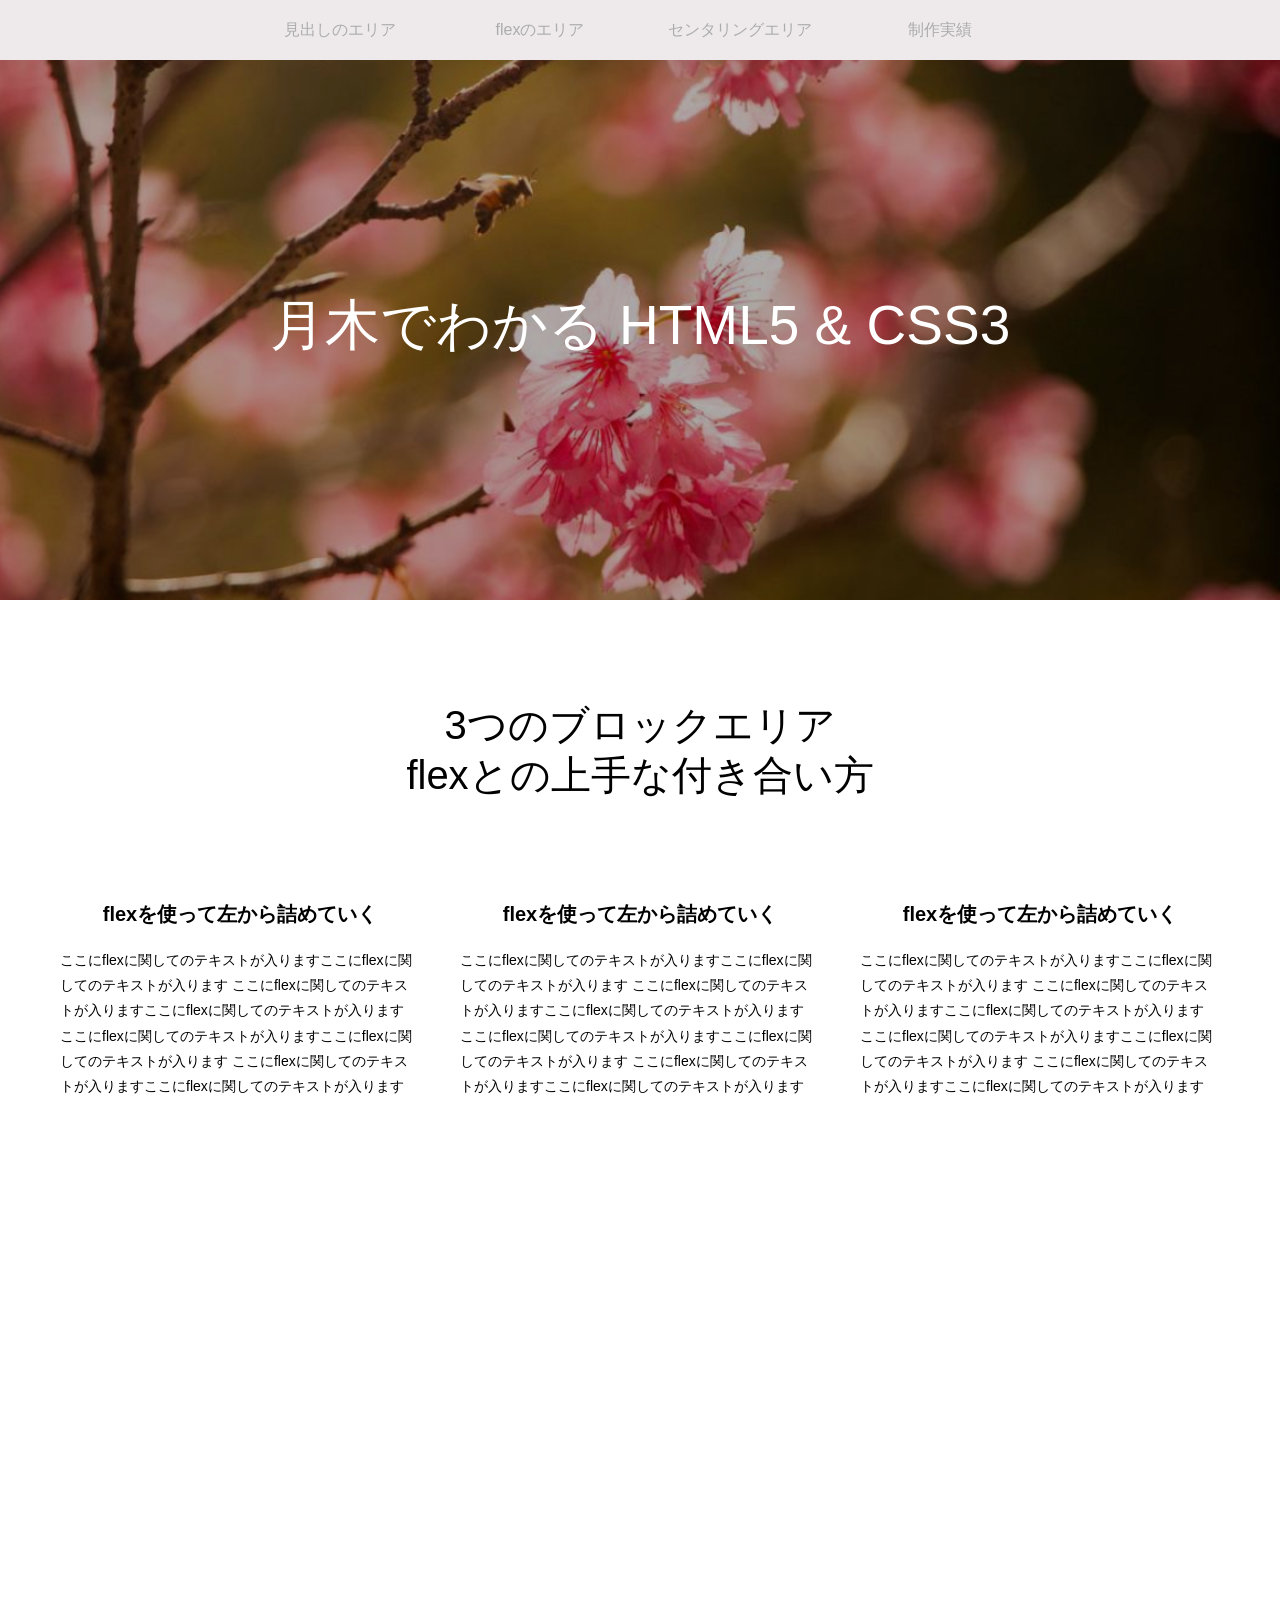
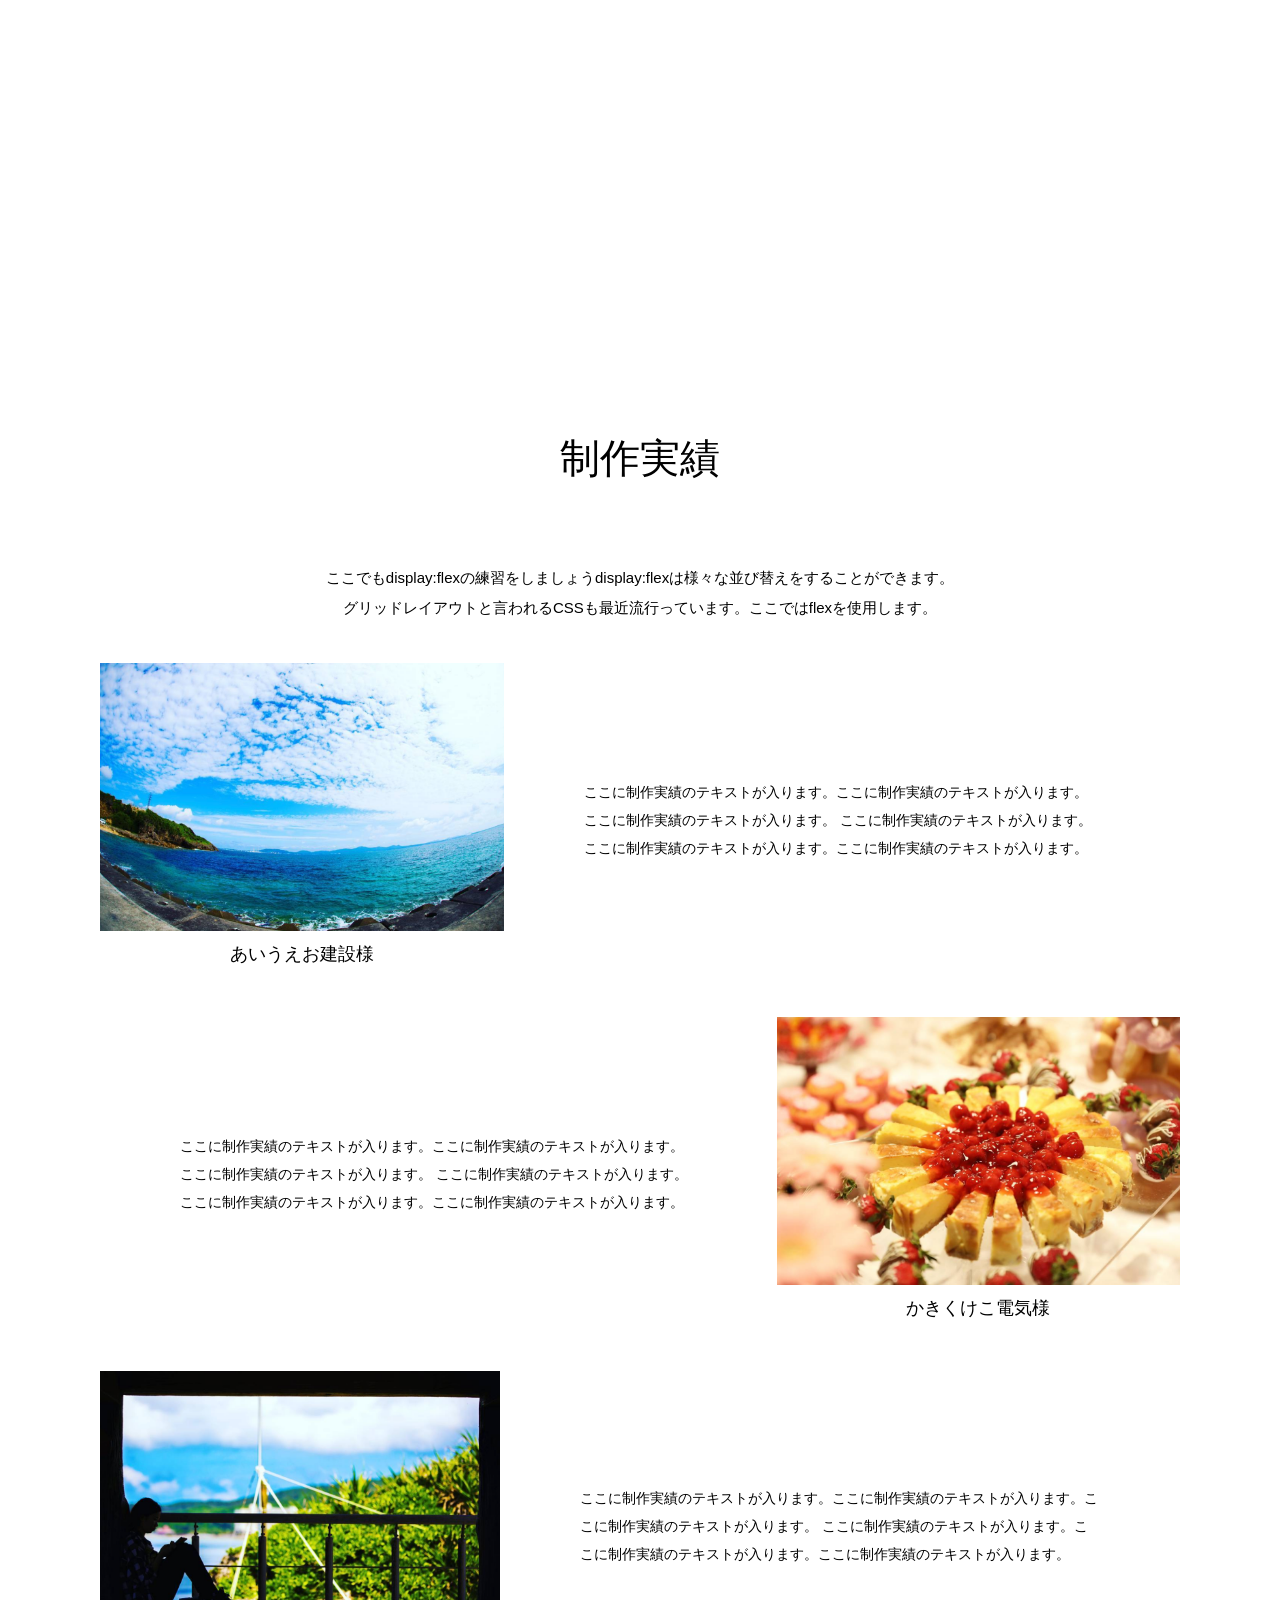
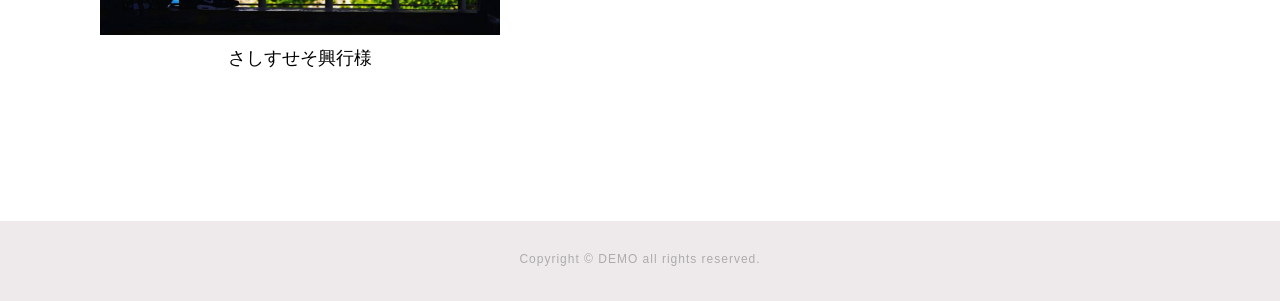
==== mbaco/top/index.html @ a79aa8b5 "main" ====
<!DOCTYPE HTML>
<html lang="ja">

<head>
	<meta charset="utf-8">
	<meta name="keywords" content="サイトをキーワードで説明">
	<meta name="description" content="どんなサイトかを短い文章で説明">
	<meta name="viewport" content="width=device-width,initial-scale=1,user-scalable=1">
	<link rel="icon" href="favicon.ico">
	<link rel="stylesheet" type="text/css" media="screen and ( min-width:769px )" href="css/style_pc.css">
	<link rel="stylesheet" type="text/css" media="screen and ( max-width:768px )" href="css/style_sp.css">
	<title>月木でわかる HTML5 &amp; CSS3</title>
</head>

<body>

	<header>
		<div class="hum_menu"> <!-- このクラスがハンバーガーボタンになる -->
		<a href="javascript:void(0);">
			<span></span>
			<span></span>
			<span></span>
		</a>
		</div>

		<ul>
			<li><a href="#sec1">見出しのエリア</a></li>
			<li><a href="#sec2">flexのエリア</a></li>
			<li><a href="#sec3">センタリングエリア</a></li>
			<li><a href="#sec4">制作実績</a></li>
		</ul>
	</header>


	<article>
		<section id="sec1">
			<h1>月木でわかる <br> HTML5 &amp; CSS3</h1>
		</section>

		<section id="sec2">
			<h1>3つのブロックエリア<br>flexとの上手な付き合い方</h1>
			<div class="box flex_area">
				<!-- 課題１.flex_area_itemクラス名を追加 -->
				<div class="flex_area_item">
					<h2>flexを使って左から詰めていく</h2>
					<p>ここにflexに関してのテキストが入りますここにflexに関してのテキストが入ります ここにflexに関してのテキストが入りますここにflexに関してのテキストが入ります
						ここにflexに関してのテキストが入りますここにflexに関してのテキストが入ります ここにflexに関してのテキストが入りますここにflexに関してのテキストが入ります
					</p>
				</div>
				<!-- 課題１.flex_area_itemクラス名を追加 -->
				<div class="flex_area_item">
					<h2>flexを使って左から詰めていく</h2>
					<p>ここにflexに関してのテキストが入りますここにflexに関してのテキストが入ります ここにflexに関してのテキストが入りますここにflexに関してのテキストが入ります
						ここにflexに関してのテキストが入りますここにflexに関してのテキストが入ります ここにflexに関してのテキストが入りますここにflexに関してのテキストが入ります
					</p>
				</div>
				<!-- 課題１.flex_area_itemクラス名を追加 -->
				<div class="flex_area_item">
					<h2>flexを使って左から詰めていく</h2>
					<p>ここにflexに関してのテキストが入りますここにflexに関してのテキストが入ります ここにflexに関してのテキストが入りますここにflexに関してのテキストが入ります
						ここにflexに関してのテキストが入りますここにflexに関してのテキストが入ります ここにflexに関してのテキストが入りますここにflexに関してのテキストが入ります
					</p>
				</div>
			</div>
		</section>

		<section id="sec3">
			<div class="box">
				<h1>まずはお聞かせ下さい<br>御社の"中央寄せ"について</h1>
				<p>PC版では段落を整えるために改行したい。しかしSP版では不用意な改行を入れたくない。そんな時はbrをdisplay:noneすると良いでしょう。</p>
				<p>テキストテキストテキストテキストテキストテキストテキストテキストテキストテキストテキストテキストテキストテキストテキストテキストテキスト。</p>
				<p>
					テキストテキストテキストテキストテキストテキストテキストテキストテキストテキストテキストテキストテキストテキスト。<br> テキストテキストテキストテキストテキストテキストテキストテキストテキストテキストテキストテキスト
				</p>
				<p>
					テキストテキストテキストテキストテキストテキストテキストテキストテキストテキストテキストテキスト、<br> テキストテキストテキストテキストテキストテキストテキストテキストテキストテキストテキストテキストテキストテキストテ、
					<br> テキストテキストテキストテキストテキストテキストテキストテキストテキス
					<br> テキストテキストテキストテキストテキストテキストテキストテキストテキストテキ。
				</p>
			</div>
		</section>

		<section id="sec4">
			<div class="box port">
				<h1>制作実績</h1>
				<p>ここでもdisplay:flexの練習をしましょうdisplay:flexは様々な並び替えをすることができます。<br> グリッドレイアウトと言われるCSSも最近流行っています。ここではflexを使用します。
				</p>

				<div class="portfolio">
					<a href="#"><img src="img/thumb_01.png" alt="あいうえお">
						<p class="port_title">あいうえお建設様</p>
					</a>
					<!--課題4. divにクラス名を追加 portfolio_textblock-->
					<div class="portfolio_textblock">
						<!--課題4. その他の解答 pにクラス名を追加 portfolio_text-->
						<p class="portfolio_text">ここに制作実績のテキストが入ります。ここに制作実績のテキストが入ります。ここに制作実績のテキストが入ります。
							ここに制作実績のテキストが入ります。ここに制作実績のテキストが入ります。ここに制作実績のテキストが入ります。

						</p>
					</div>

				</div>

				<div class="portfolio flex_reverse">
					<!--課題4. divにクラス名を追加 portfolio_textblock-->
					<div class="portfolio_textblock">
						<!--課題4. その他の解答 pにクラス名を追加 portfolio_text-->
						<p class="portfolio_text">ここに制作実績のテキストが入ります。ここに制作実績のテキストが入ります。ここに制作実績のテキストが入ります。
							ここに制作実績のテキストが入ります。ここに制作実績のテキストが入ります。ここに制作実績のテキストが入ります。

						</p>
					</div>
					<a href="#"><img src="img/thumb_02.png" alt="かきくけこ">
						<p class="port_title">かきくけこ電気様</p>
					</a>
				</div>

				<div class="portfolio">
					<a href="#"><img src="img/thumb_03.png" alt="さしすせそ">
						<p class="port_title">さしすせそ興行様</p>
					</a>
					<!--課題4. divにクラス名を追加 portfolio_textblock-->
					<div class="portfolio_textblock">
						<!--課題4. その他の解答 pにクラス名を追加 portfolio_text-->
						<p class="portfolio_text">ここに制作実績のテキストが入ります。ここに制作実績のテキストが入ります。ここに制作実績のテキストが入ります。
							ここに制作実績のテキストが入ります。ここに制作実績のテキストが入ります。ここに制作実績のテキストが入ります。

						</p>
					</div>
				</div>


			</div>

		</section>
		<footer>
			<p class="copyright">Copyright &copy; DEMO all rights reserved.</p>
		</footer>
	</article>

</body>

</html>
---- mbaco/top/css/style_pc.css ----
@charset "UTF-8";

html {
	overflow-y: scroll;
	/* IEへの対応 http://www.htmq.com/style/overflow-y.shtml */
	/*Internet Explorerが独自に追加したプロパティ*/
	/*画面に収まりきれなかったときにスクロールして表示することを許可するか否か*/
}

/* リセットおまじない--------------------------------- */

body, h1, h2, h3, h4, h5, p, ul, ol, li, dl, dt, dd {
	margin: 0px;
	padding: 0px;
}

body {
	background: #fff;
	text-align: center;
	font-size: 16px;
	line-height: 1.4;
	min-width: 100%;
	-webkit-text-size-adjust: 100%;
}

li {
	list-style: none;
}

a {
	outline: none;
	color: inherit;
	text-decoration: none;
}

img {
	border: 0px;
	vertical-align: bottom;
}

/* --------------------------------------------------- */

body {
	font-family: "Noto Sans Japanese", "ヒラギノ角ゴ Pro W3", "Hiragino Kaku Gothic Pro", "ヒラギノ角ゴ ProN W3", "Hiragino Kaku Gothic ProN", "游ゴシック", YuGothic, "メイリオ", "Meiryo", "HGPｺﾞｼｯｸM", "Osaka", "ＭＳ Ｐゴシック", sans-serif, Century Gothic, Arial;
}

header {
	height: 60px;
	background: #eeeaec;
	text-align: center;
	position: fixed;
	width: 100%;
}

header ul {
	width: 800px;
	margin: 0 auto;
	display: flex;
}

header li {
	color: #acacac;
	width: 25%;
	line-height: 60px;
	transition: 0.2s;
	/*メニューをホバーした時の変化時間*/
}

header li:hover {
	/*メニューをホバーしたときに色が変わる*/
	color: #111;
}

section {
	text-align: center;
	padding: 100px 0;
}

section h1 {
	font-size: 40px;
	line-height: 50px;
	margin: 0 0 80px 0;
	font-weight: 200;
}

.box {
	max-width: 1200px;
	margin: 0 auto;
}

#sec1 {
	background: url(../img/photo_01.png) no-repeat center center;
	height: 400px;
	background-size: cover;
}

#sec1 h1 {
	font-size: 55px;
	color: #fff;
	padding: 200px 0 0 0;
}

#sec1 h1 br {
	display: none;
	/* スマートフォンとPCでは画面幅が違うので、PC用のレイアウトでいれた改行が */
	/* スマートフォン用のレイアウトできれいに改行されるとは限らないので none で消す */
}

#sec2 .flex_area {
	display: flex;
}

#sec2 .flex_area div h2 {
	font-size: 20px;
	margin: 0 0 20px 0;
}

#sec2 .flex_area div p {
	font-size: 14px;
	line-height: 1.8;
	margin-bottom: 14px;
	/* 課題２解答 flexのエリアの文字が中央寄せになっているので左寄せに修正  */
	text-align: left;
}

#sec3 {
	background: url(../img/photo_02.png) no-repeat center center;
	background-size: cover;
	color: #fff;
	background-attachment: fixed;
}

#sec3 p {
	font-size: 16px;
	line-height: 2;
	margin-bottom: 16px;
}

#sec4 p {
	font-size: 15px;
	line-height: 2;
	margin-bottom: 15px;
}

#sec4 .port .portfolio {
	width: 90%;
	margin: 40px auto;
	text-align: left;
	display: flex;
}

#sec4 .port .portfolio img {
	width: 100%;
}

#sec4 .port .portfolio p {
	font-size: 14px;
	margin: 5px 0;
}

#sec4 .port .portfolio p.port_title {
	text-align: center;
	font-size: 18px;
}

footer {
	height: 80px;
	background: #eeeaec;
	width: 100%;
}

footer .copyright {
	color: #acacac;
	font-size: 12px;
	padding-top: 30px;
	letter-spacing: 1px;
}

/* 課題１.余白を開けよう */
.flex_area_item {
	padding: 20px;
	/* 課題3. flexのエリアのpの中身が消えると3つ並びの割合が崩れるので、テキストが消えても崩れないように修正*/
	width: 33.3%;
}


.portfolio_textblock {
	/* 課題4. 制作実績の画像と文字のバランスが悪いのでテキストの位置を修正    */
	display: flex;
	align-items: center;
	padding: 0 80px 0 80px;
}

/* 課題4. その他の解答 制作実績の画像と文字のバランスが悪いのでテキストの位置を修正   */
/* #sec4 .port p.portfolio_text{
	margin-top:100px;
	margin-left: 60px;
	margin-right:60px;
}  */
---- mbaco/top/css/style_sp.css ----
@charset "UTF-8";
html {
	overflow-y: scroll; /* IEへの対応 http://www.htmq.com/style/overflow-y.shtml */
	/*Internet Explorerが独自に追加したプロパティ*/
	/*画面に収まりきれなかったときにスクロールして表示することを許可するか否か*/
}
body, h1, h2, h3, h4, h5, p, ul, ol, li, dl, dt, dd {
	margin: 0px;
	padding: 0px;
}
body {
	background: #fff;
	text-align: center;
	font-size: 16px;
	line-height: 1.4;
	min-width: 100%;
	-webkit-text-size-adjust: 100%;
}
li {
	list-style: none;
}
a {
	outline: none;
	color: inherit;
	text-decoration: none;
}
img {
	border: 0px;
	vertical-align: bottom;
}
body {
	font-family: "Noto Sans Japanese", "ヒラギノ角ゴ Pro W3", "Hiragino Kaku Gothic Pro", "ヒラギノ角ゴ ProN W3", "Hiragino Kaku Gothic ProN", "游ゴシック", YuGothic, "メイリオ", "Meiryo", "HGPｺﾞｼｯｸM", "Osaka", "ＭＳ Ｐゴシック", sans-serif, Century Gothic, Arial;
}
header {
	position: fixed;
	width: 100%;
}
header .hum_menu {
	position: absolute;
	right: 0px;
	top: 0px;
}
header .hum_menu a {
	display: block;
	height: 20px;
	padding: 10px 0;
	width: 40px;
	background: #eeeaec;
	text-align: center;
}
header .hum_menu span {
	display: block;
	width: 20px;
	height: 2px;
	background: #aaa;
	margin: 3px auto;
}
header ul {
	display: none;
	margin: 0 40px 0 0;
}
header ul li {
	width: 50%; 
	color: #acacac;
	line-height: 40px;
	text-align: left;
	font-size: 12px;
	text-indent: 8px;
}
header ul li a {
	display: block;
	border: 1px solid #555;
	border-width: 1px 1px 0 0;
}
header.open {
	background: #eeeaec;
}
header.open ul {
	display: flex;
	flex-wrap: wrap;
}
footer {
	height: 80px;
	background: #eeeaec;
}
footer .copyright {
	color: #acacac;
	font-size: 12px;
	padding-top: 30px;
	letter-spacing: 1px;
}
section {
	padding: 50px 15px;
	text-align: left;
}
section h1 {
	font-size: 20px;
	line-height: 35px;
	margin: 0 0 40px 0;
	font-weight: 200;
}
#sec1 {
	background: url(../img/photo_01.png) no-repeat center center;
	background-size: cover;
}
#sec1 h1 {
	font-size: 30px;
	color: #fff;
}
#sec2 .flex_area div {
	text-align: left;
}
#sec2 .flex_area div h2 {
	font-size: 14px;
	margin: 30px 0 10px 0;
}
#sec2 .flex_area div p {
	font-size: 12px;
	line-height: 1.8;
	margin-bottom: 14px;
}
#sec3 {
	background: url(../img/photo_02.png) no-repeat center center;
	background-size: cover;
	color: #fff;
}

#sec3 p {
	font-size: 13px;
	line-height: 2;
	margin-bottom: 16px;
}
#sec3 p br {
	display: none;
}

#sec4 .port .flex_reverse{
	display: flex;
	flex-direction: column-reverse; /*flexは様々な方向に並び替えが可能です*/
}

#sec4 p {
	font-size: 12px;
	line-height: 1.8;
	margin-bottom: 55px;
}
#sec4 p br {
	display: none;
}

#sec4 .port .portfolio img {
	width: 100%;
}

#sec4 .port .port_title{
	font-size:14px;
	margin:10px 0;
}
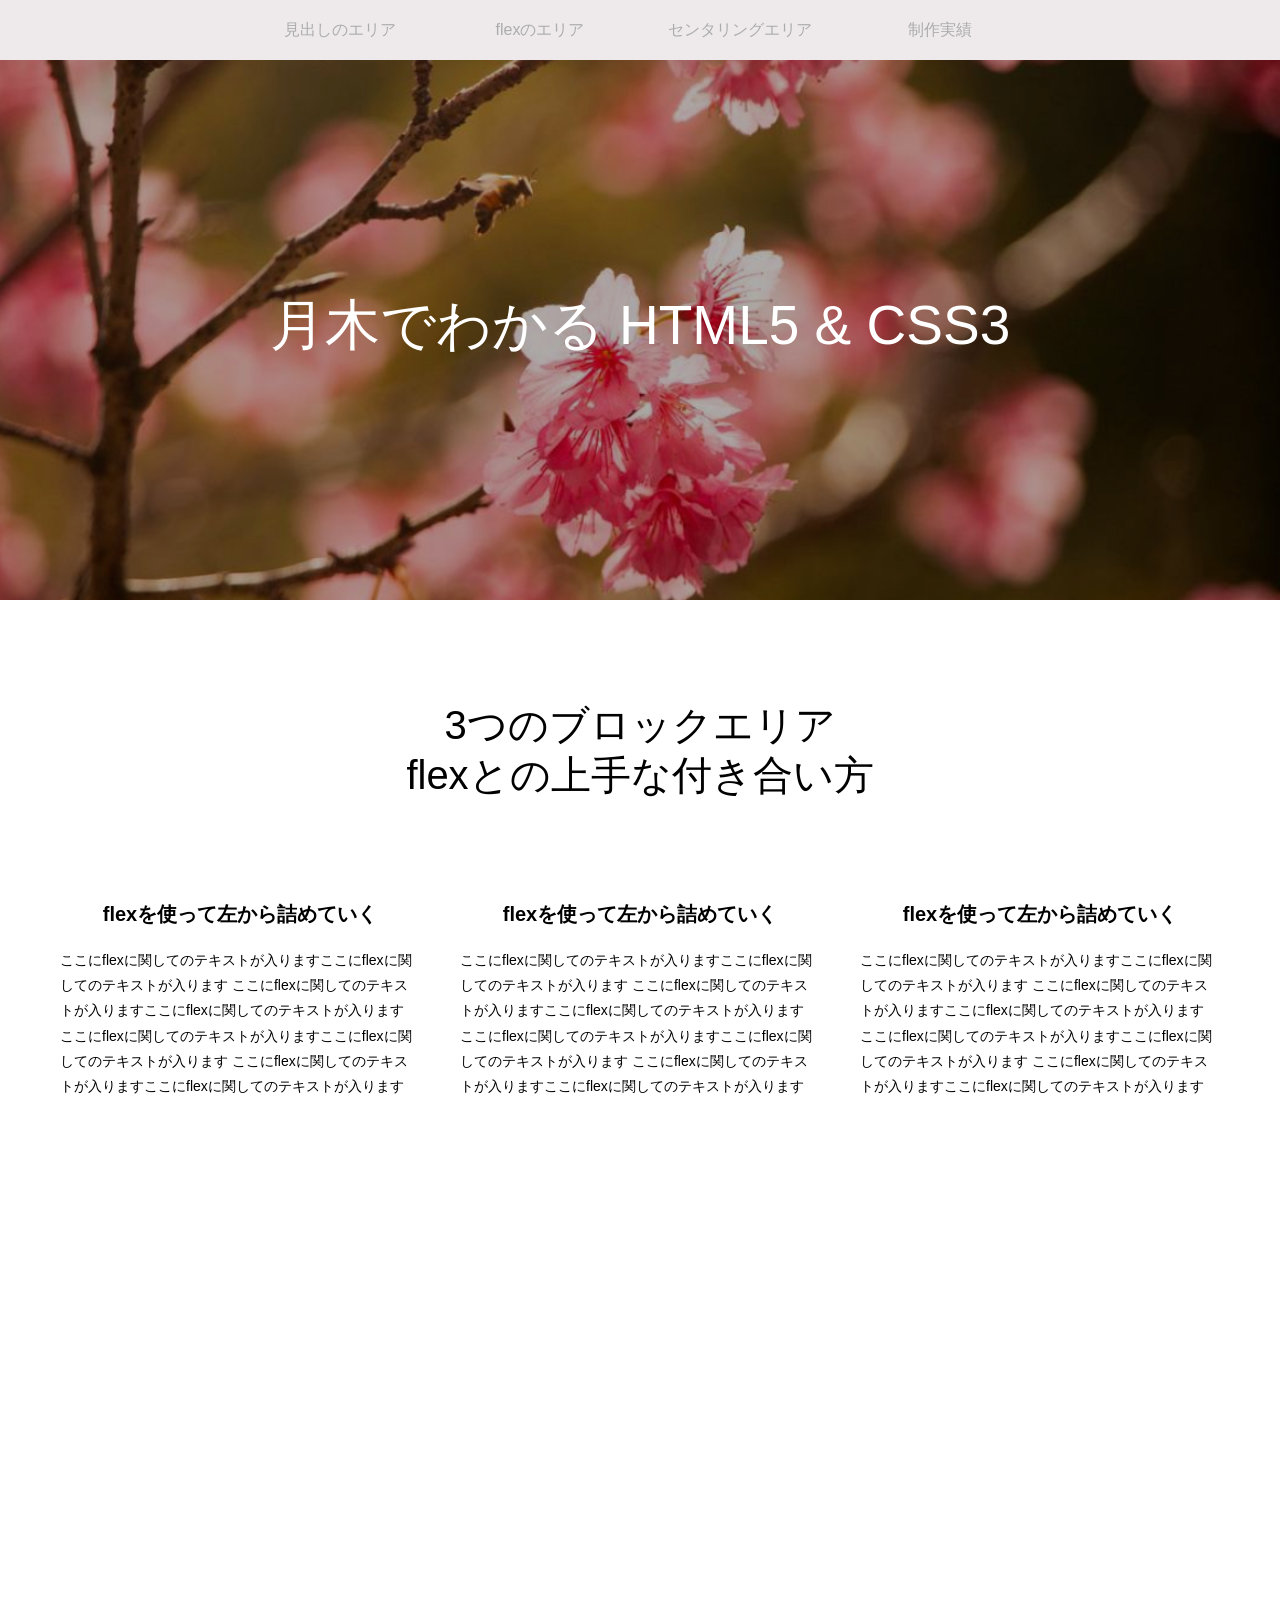
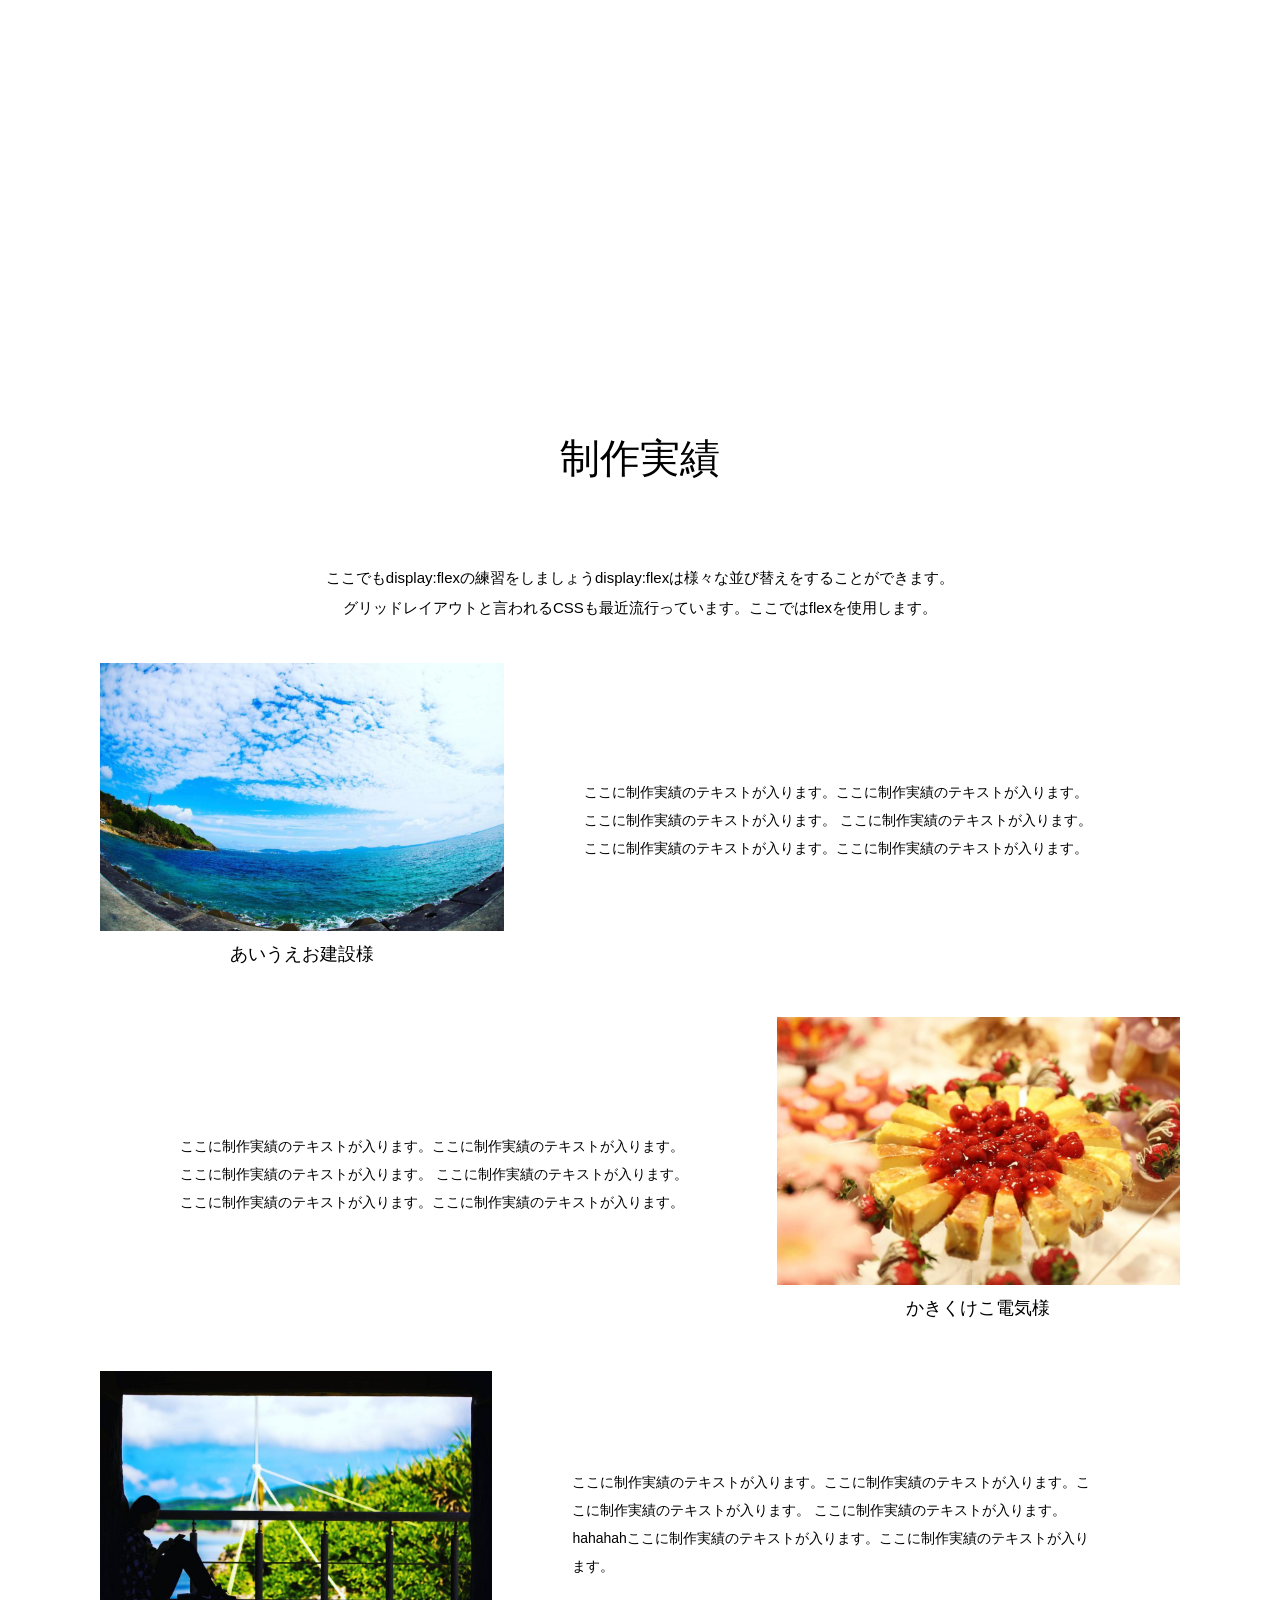
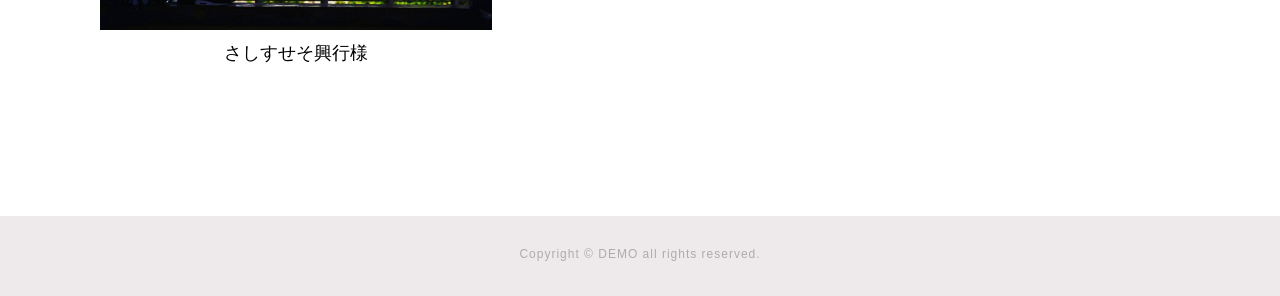
==== commit ea81f773: "ｈｈｈｈｈ" ====
--- a/mbaco/top/index.html
+++ b/mbaco/top/index.html
@@ -123,7 +123,7 @@
 					<div class="portfolio_textblock">
 						<!--課題4. その他の解答 pにクラス名を追加 portfolio_text-->
 						<p class="portfolio_text">ここに制作実績のテキストが入ります。ここに制作実績のテキストが入ります。ここに制作実績のテキストが入ります。
-							ここに制作実績のテキストが入ります。ここに制作実績のテキストが入ります。ここに制作実績のテキストが入ります。
+							ここに制作実績のテキストが入ります。hahahahここに制作実績のテキストが入ります。ここに制作実績のテキストが入ります。
 
 						</p>
 					</div>
